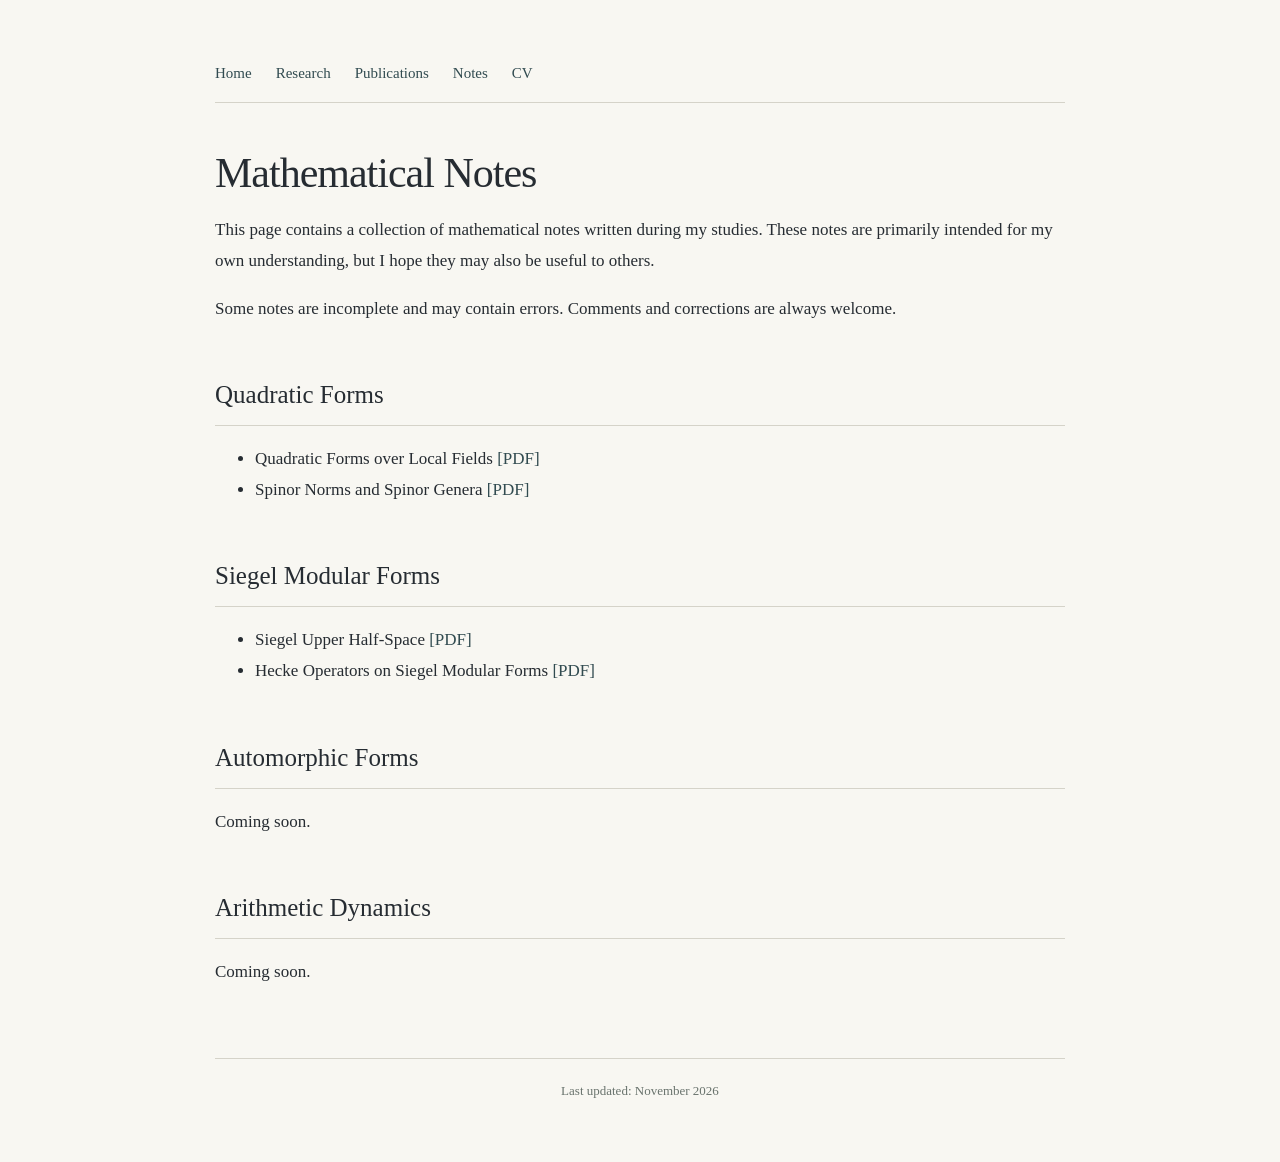
==== notes.html @ 0184234a "Create notes.html" ====
<!DOCTYPE html>
<html lang="en">
<head>
    <meta charset="UTF-8">
    <meta name="robots" content="noindex">
    <meta name="viewport"
          content="width=device-width, initial-scale=1">

    <title>Mathematical Notes | Young Kyun Kim</title>

    <link rel="stylesheet" href="style.css">
</head>

<body>

<nav>
    <a href="index.html">Home</a>
    <a href="index.html#research">Research</a>
    <a href="index.html#papers">Publications</a>
    <a href="notes.html" aria-current="page">Notes</a>
    <a href="cv.pdf">CV</a>
</nav>

<h1>Mathematical Notes</h1>

<p>
    This page contains a collection of mathematical
    notes written during my studies.
    These notes are primarily intended for my own
    understanding, but I hope they may also be
    useful to others.
</p>

<p class="note-disclaimer">
    Some notes are incomplete and may contain errors.
    Comments and corrections are always welcome.
</p>

<h2>Quadratic Forms</h2>

<ul class="note-list">
    <li>
        Quadratic Forms over Local Fields
        <a href="notes/quadratic-forms/local-fields.pdf">
            [PDF]
        </a>
    </li>

    <li>
        Spinor Norms and Spinor Genera
        <a href="notes/quadratic-forms/spinor-genera.pdf">
            [PDF]
        </a>
    </li>
</ul>

<h2>Siegel Modular Forms</h2>

<ul class="note-list">
    <li>
        Siegel Upper Half-Space
        <a href="notes/siegel-modular-forms/siegel-upper-half-space.pdf">
            [PDF]
        </a>
    </li>

    <li>
        Hecke Operators on Siegel Modular Forms
        <a href="notes/siegel-modular-forms/hecke-operators.pdf">
            [PDF]
        </a>
    </li>
</ul>

<h2>Automorphic Forms</h2>

<p>Coming soon.</p>

<h2>Arithmetic Dynamics</h2>

<p>Coming soon.</p>

<footer>
    Last updated: November 2026
</footer>

</body>
</html>
---- style.css ----
:root {
            --background: #f8f7f2;
            --text: #262c32;
            --accent: #314b50;
            --muted: #69736d;
            --border: #d5d3c9;
        }

        html {
            scroll-behavior: smooth;
        }

        body {
            max-width: 850px;
            margin: 60px auto;
            padding: 0 28px;
            background: var(--background);
            color: var(--text);
            font-family: Georgia, serif;
            font-size: 17px;
            line-height: 1.8;
        }

        h1 {
            font-size: 42px;
            font-weight: normal;
            letter-spacing: -1px;
            line-height: 1.2;
            margin: 0 0 12px;
        }

        h2 {
            font-size: 25px;
            font-weight: normal;
            border-bottom: 1px solid var(--border);
            padding-bottom: 8px;
            margin-top: 48px;
            margin-bottom: 18px;
        }

        a {
            color: var(--accent);
            text-decoration: none;
        }

        a:hover {
            text-decoration: underline;
            text-underline-offset: 4px;
        }

        nav {
            display: flex;
            flex-wrap: wrap;
            gap: 24px;
            padding-bottom: 15px;
            margin-bottom: 45px;
            border-bottom: 1px solid var(--border);
            font-size: 15px;
        }

        .profile {
            display: flex;
            justify-content: space-between;
            align-items: center;
            gap: 35px;
        }

        .profile img {
            width: 160px;
            height: 200px;
            object-fit: cover;
            border-radius: 4px;
        }

        .affiliation {
            color: var(--muted);
            margin: 0;
        }

        .links {
            font-size: 15px;
            margin-top: 18px;
        }

        .paper {
            margin-bottom: 25px;
        }

        .paper-title {
            font-weight: bold;
            margin-bottom: 3px;
        }

        .paper-info {
            color: var(--muted);
            font-size: 15px;
            font-style: italic;
        }

        .paper-links {
            font-size: 15px;
            margin-top: 5px;
        }

        footer {
            margin-top: 70px;
            border-top: 1px solid var(--border);
            padding-top: 20px;
            color: var(--muted);
            font-size: 13px;
            text-align: center;
        }

        ::selection {
            background: #dce5dc;
        }

        @media (max-width: 600px) {
            body {
                margin: 30px auto;
                padding: 0 20px;
                font-size: 16px;
            }

            h1 {
                font-size: 34px;
            }

            .profile {
                flex-direction: column-reverse;
                align-items: flex-start;
            }

            .profile img {
                width: 130px;
                height: 160px;
            }

            nav {
                gap: 16px;
            }
        }

        details {
            margin-top: 8px;
            font-size: 15px;
        }

        summary {
            color: var(--accent);
            cursor: pointer;
            width: fit-content;
        }

        summary:hover {
            text-decoration: underline;
        }

        details p {
            background: #efeee7;
            padding: 16px 20px;
            border-left: 3px solid var(--accent);
            border-radius: 3px;
            margin-top: 10px;
            line-height: 1.7;
        }
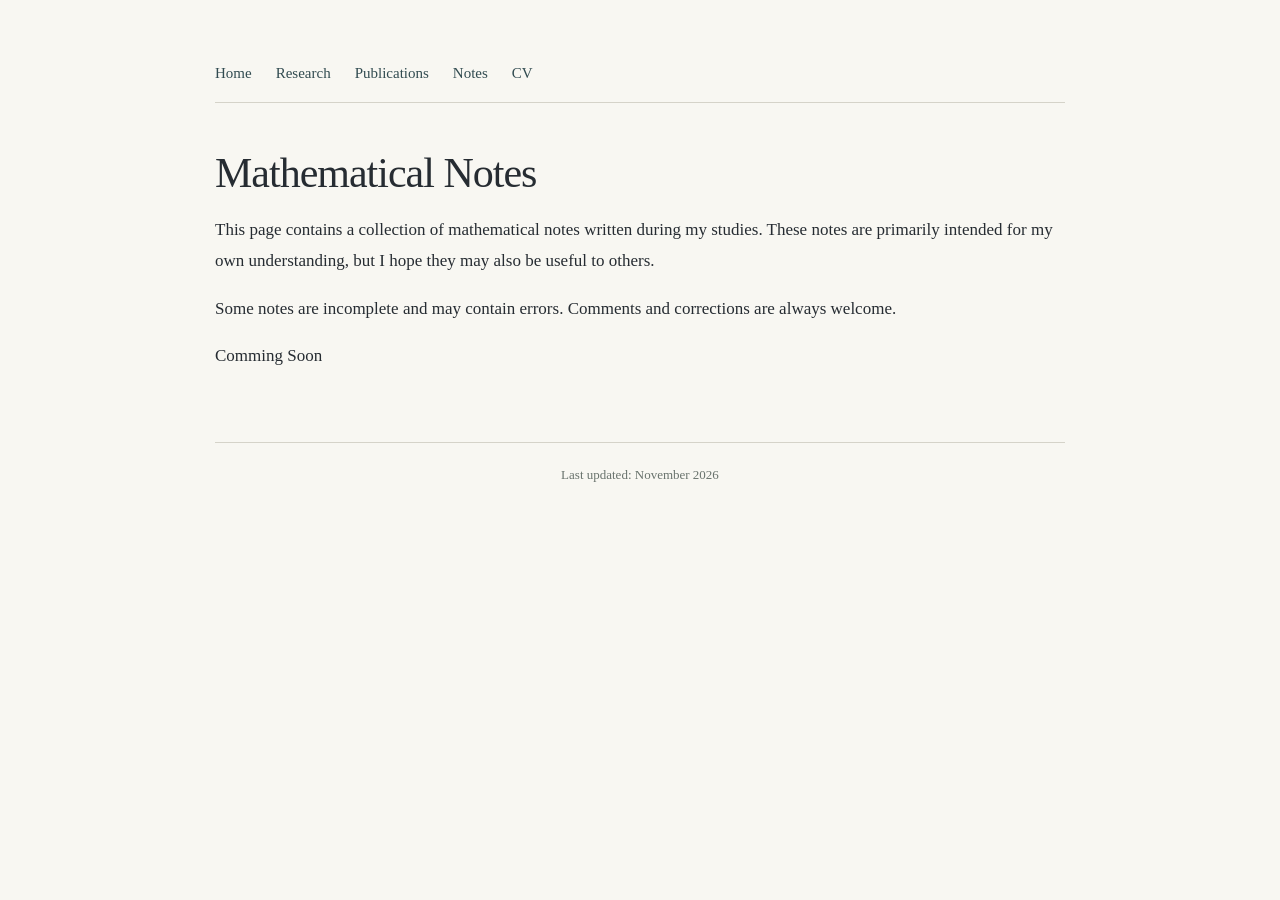
==== commit 4c743bb4: "Update website" ====
--- a/notes.html
+++ b/notes.html
@@ -37,6 +37,11 @@
     Comments and corrections are always welcome.
 </p>
 
+
+<p>Comming Soon</p>
+
+
+<!---
 <h2>Quadratic Forms</h2>
 
 <ul class="note-list">
@@ -81,6 +86,7 @@
 
 <p>Coming soon.</p>
 
+-->
 <footer>
     Last updated: November 2026
 </footer>
